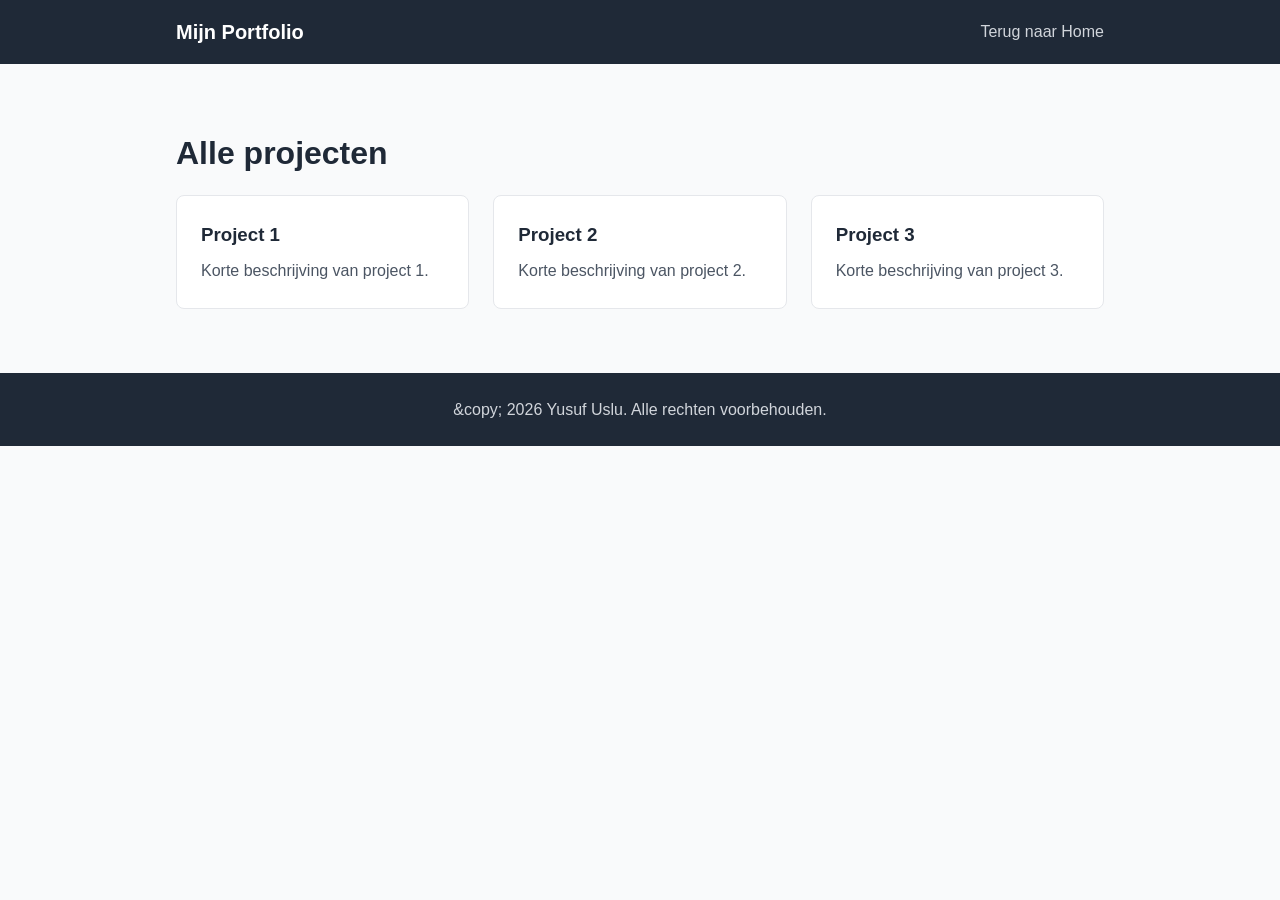
==== projecten.html @ d6778e1f "Init portfolio + projectoverzicht + stappenplan" ====
<!DOCTYPE html>
<html lang="nl">
<head>
    <meta charset="UTF-8">
    <meta name="viewport" content="width=device-width, initial-scale=1.0">
    <meta name="description" content="Projectoverzicht">
    <title>Projecten - Portfolio</title>
    <link rel="stylesheet" href="css/style.css">
</head>
<body>
    <header class="site-header">
        <nav class="nav container">
            <a href="index.html" class="logo">Mijn Portfolio</a>
            <ul class="nav-links">
                <li><a href="index.html">Terug naar Home</a></li>
            </ul>
        </nav>
    </header>

    <main>
        <section class="projects">
            <div class="container">
                <h2>Alle projecten</h2>
                <div class="project-grid">
                    <article class="project-card">
                        <h3>Project 1</h3>
                        <p>Korte beschrijving van project 1.</p>
                    </article>
                    <article class="project-card">
                        <h3>Project 2</h3>
                        <p>Korte beschrijving van project 2.</p>
                    </article>
                    <article class="project-card">
                        <h3>Project 3</h3>
                        <p>Korte beschrijving van project 3.</p>
                    </article>
                </div>
            </div>
        </section>
    </main>

    <footer class="site-footer">
        <div class="container">
            <p>&copy; 2026 Jouw Naam. Alle rechten voorbehouden.</p>
        </div>
    </footer>

    <script src="js/main.js"></script>
</body>
</html>
---- css/style.css ----
:root {
    --primary-color: #2563eb;
    --dark-color: #1f2937;
    --light-color: #f9fafb;
    --text-color: #4b5563;
}

* {
    margin: 0;
    padding: 0;
    box-sizing: border-box;
}

body {
    font-family: Arial, Helvetica, sans-serif;
    line-height: 1.6;
    color: var(--text-color);
    background-color: var(--light-color);
}

.container {
    max-width: 960px;
    margin: 0 auto;
    padding: 0 1rem;
}

/* Header / navigatie */
.site-header {
    background-color: var(--dark-color);
    padding: 1rem 0;
    position: sticky;
    top: 0;
    z-index: 10;
}

.nav {
    display: flex;
    justify-content: space-between;
    align-items: center;
}

.logo {
    color: #fff;
    font-size: 1.25rem;
    font-weight: bold;
    text-decoration: none;
}

.nav-links {
    list-style: none;
    display: flex;
    gap: 1.5rem;
}

.nav-links a {
    color: #d1d5db;
    text-decoration: none;
}

.nav-links a:hover {
    color: #fff;
}

/* Hero */
.hero {
    background-color: var(--dark-color);
    color: #fff;
    text-align: center;
    padding: 5rem 0;
}

.hero h1 {
    font-size: 2.5rem;
    margin-bottom: 0.5rem;
}

.highlight {
    color: var(--primary-color);
}

.hero p {
    font-size: 1.25rem;
    margin-bottom: 1.5rem;
}

/* Knoppen */
.btn {
    display: inline-block;
    padding: 0.75rem 1.5rem;
    background-color: var(--primary-color);
    color: #fff;
    text-decoration: none;
    border: none;
    border-radius: 4px;
    cursor: pointer;
    font-size: 1rem;
}

.btn:hover {
    opacity: 0.9;
}

/* Secties */
section {
    padding: 4rem 0;
}

section h2 {
    font-size: 2rem;
    color: var(--dark-color);
    margin-bottom: 1rem;
}

/* Projecten */
.project-grid {
    display: grid;
    grid-template-columns: repeat(auto-fit, minmax(250px, 1fr));
    gap: 1.5rem;
}

.project-card-link {
    text-decoration: none;
    color: inherit;
    display: block;
}

.project-card {
    background-color: #fff;
    border: 1px solid #e5e7eb;
    border-radius: 8px;
    padding: 1.5rem;
    transition: box-shadow 0.2s ease-in-out;
}

.project-card h3 {
    color: var(--dark-color);
    margin-bottom: 0.5rem;
}

.project-card-link:hover .project-card,
.project-card:hover {
    box-shadow: 0 4px 12px rgba(0, 0, 0, 0.1);
}

/* Contactformulier */
.contact form {
    display: flex;
    flex-direction: column;
    max-width: 500px;
}

.contact input,
.contact textarea {
    padding: 0.75rem;
    margin-bottom: 1rem;
    border: 1px solid #e5e7eb;
    border-radius: 4px;
    font-family: inherit;
    font-size: 1rem;
}

.contact .btn {
    align-self: flex-start;
}

/* Footer */
.site-footer {
    background-color: var(--dark-color);
    color: #d1d5db;
    text-align: center;
    padding: 1.5rem 0;
}
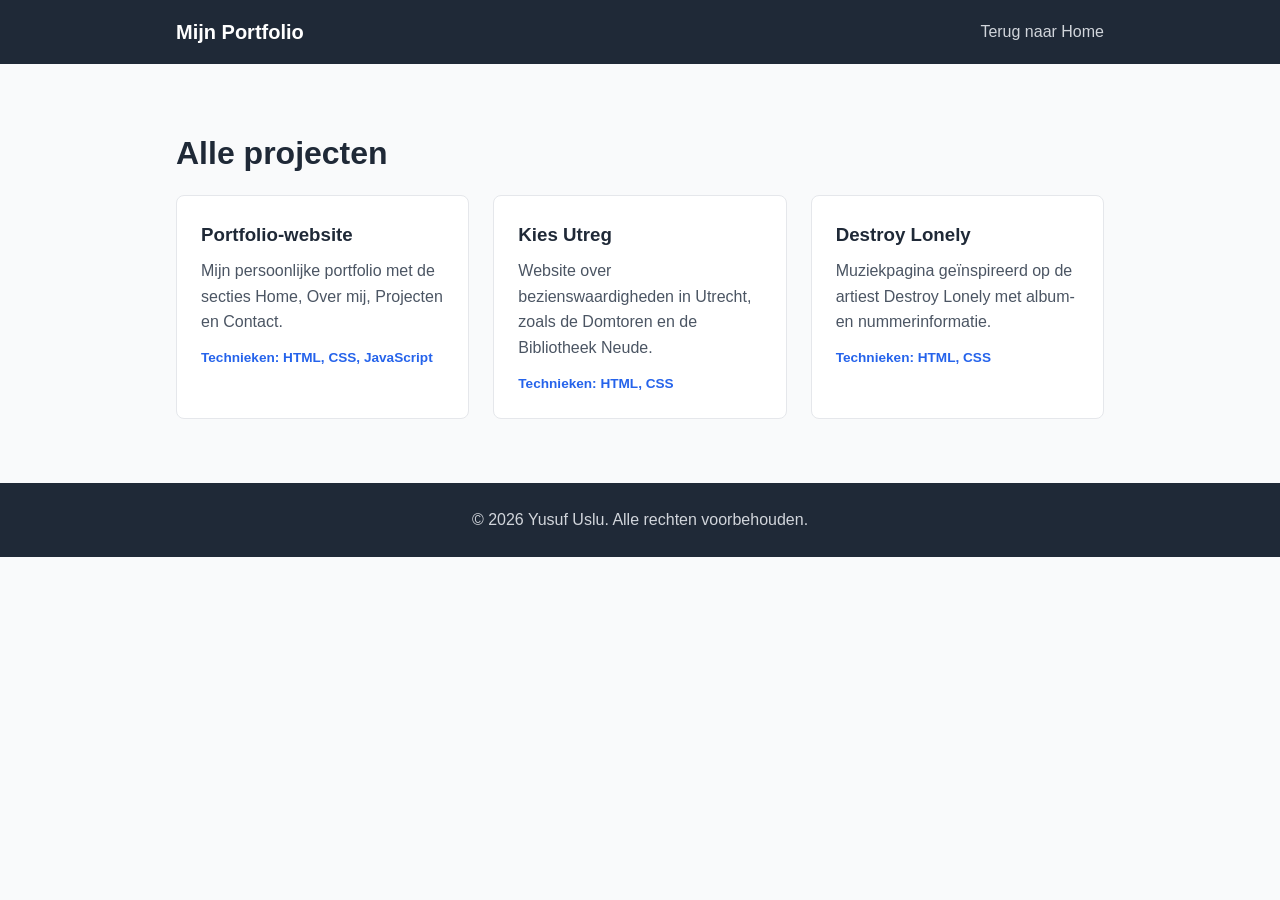
==== commit 155ce722: "Challenge 4 af" ====
--- a/projecten.html
+++ b/projecten.html
@@ -23,16 +23,19 @@
                 <h2>Alle projecten</h2>
                 <div class="project-grid">
                     <article class="project-card">
-                        <h3>Project 1</h3>
-                        <p>Korte beschrijving van project 1.</p>
+                        <h3>Portfolio-website</h3>
+                        <p>Mijn persoonlijke portfolio met de secties Home, Over mij, Projecten en Contact.</p>
+                        <p class="project-technieken">Technieken: HTML, CSS, JavaScript</p>
                     </article>
                     <article class="project-card">
-                        <h3>Project 2</h3>
-                        <p>Korte beschrijving van project 2.</p>
+                        <h3>Kies Utreg</h3>
+                        <p>Website over bezienswaardigheden in Utrecht, zoals de Domtoren en de Bibliotheek Neude.</p>
+                        <p class="project-technieken">Technieken: HTML, CSS</p>
                     </article>
                     <article class="project-card">
-                        <h3>Project 3</h3>
-                        <p>Korte beschrijving van project 3.</p>
+                        <h3>Destroy Lonely</h3>
+                        <p>Muziekpagina ge&iuml;nspireerd op de artiest Destroy Lonely met album- en nummerinformatie.</p>
+                        <p class="project-technieken">Technieken: HTML, CSS</p>
                     </article>
                 </div>
             </div>
@@ -41,7 +44,7 @@
 
     <footer class="site-footer">
         <div class="container">
-            <p>&copy; 2026 Jouw Naam. Alle rechten voorbehouden.</p>
+            <p>&copy; 2026 Yusuf Uslu. Alle rechten voorbehouden.</p>
         </div>
     </footer>
 
--- a/css/style.css
+++ b/css/style.css
@@ -137,6 +137,13 @@
     margin-bottom: 0.5rem;
 }
 
+.project-technieken {
+    margin-top: 0.75rem;
+    font-size: 0.85rem;
+    font-weight: bold;
+    color: var(--primary-color);
+}
+
 .project-card-link:hover .project-card,
 .project-card:hover {
     box-shadow: 0 4px 12px rgba(0, 0, 0, 0.1);
